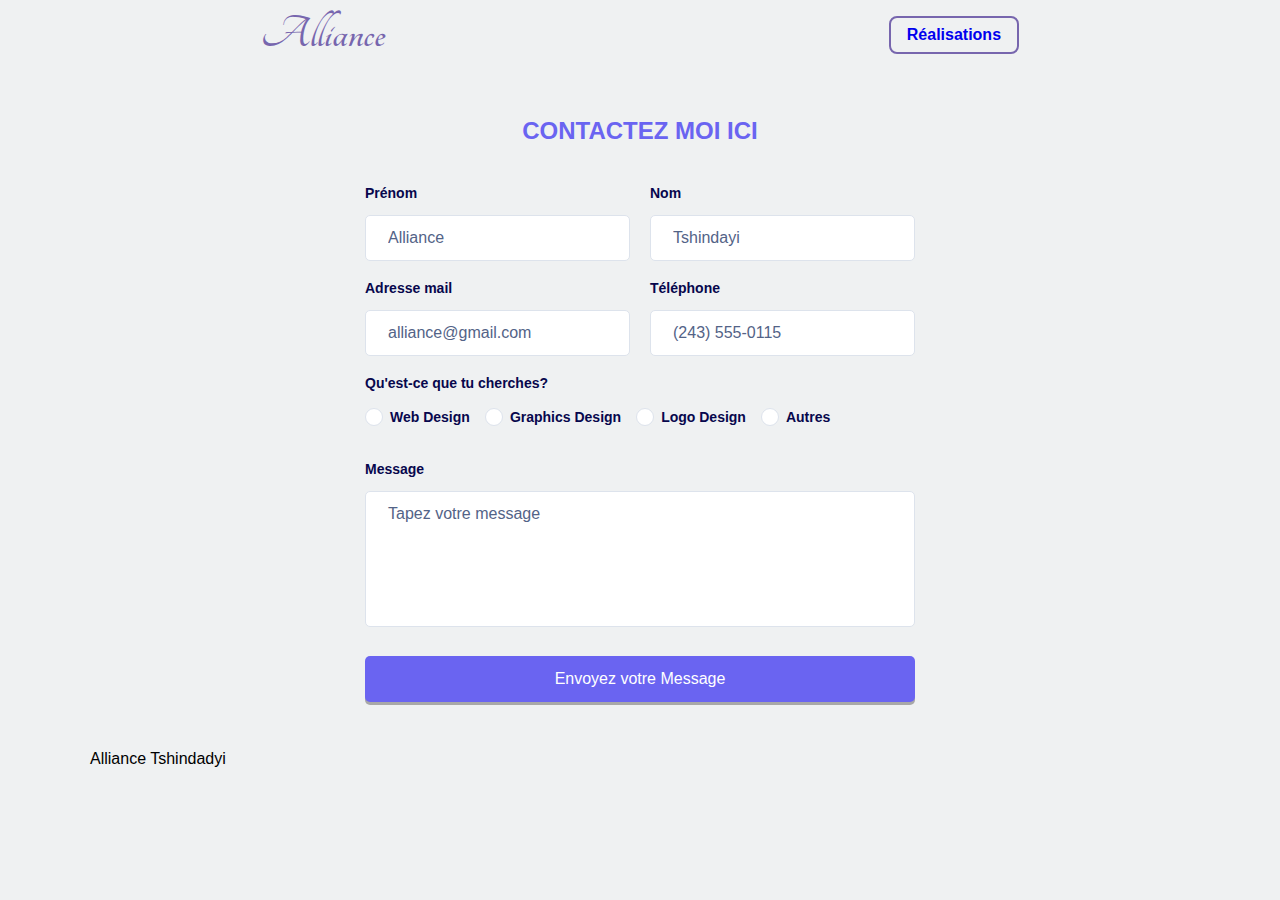
==== contact/contact.html @ b0b97971 "les mofications et les ajustements" ====
<!DOCTYPE html>
<html lang="en">
<head>
    <meta charset="UTF-8">
    <meta http-equiv="X-UA-Compatible" content="IE=edge">
    <meta name="viewport" content="width=device-width, initial-scale=1.0">
    <link rel="stylesheet" href="/css/style.css">
    <link rel="stylesheet" href="/css/contact.css">
    <link rel="stylesheet" href="https://fonts.googleapis.com/css?family=Tangerine">
    <title>Document</title>
</head>
<body>
    <section>
        <header>
            <div class="logo"><a href="/index.html"> Alliance</a></div>
            <!-- <div><h1>Bienvenue sur le Jeu de pendu</h1></div> -->
            <nav>
                <ul>
                    <!-- <li class="link1"><a href="">Contactez-moi</a></li> -->
                    <li class="link"><a href="https://github.com/Ally9703" target="_blank">Réalisations</a></li>
                </ul>
            </nav>
        </header>
    </section>

    <div class="formbold-main-wrapper">
        <div class="formbold-form-wrapper">
            <h2 style="color: #6A64F1;  text-align: center;">CONTACTEZ MOI ICI </h2> <br> <br>
            <form action="https://formbold.com/s/FORM_ID" method="POST">
                <div class="formbold-input-flex">
                <div>
                    <label for="firstname" class="formbold-form-label"> Prénom </label>
                    <input
                    type="text"
                    name="firstname"
                    id="firstname"
                    placeholder="Alliance"
                    class="formbold-form-input"
                    />
                </div>
                <div>
                    <label for="lastname" class="formbold-form-label"> Nom </label>
                    <input
                    type="text"
                    name="lastname"
                    id="lastname"
                    placeholder="Tshindayi"
                    class="formbold-form-input"
                    />
                </div>
                </div>
        
                <div class="formbold-input-flex">
                <div>
                    <label for="email" class="formbold-form-label"> Adresse mail </label>
                    <input
                    type="email"
                    name="email"
                    id="email"
                    placeholder="alliance@gmail.com"
                    class="formbold-form-input"
                    />
                </div>
                <div>
                    <label for="phone" class="formbold-form-label"> Téléphone </label>
                    <input
                    type="text"
                    name="phone"
                    id="phone"
                    placeholder="(243) 555-0115"
                    class="formbold-form-input"
                    />
                </div>
                </div>
        
                <div class="formbold-input-radio-wrapper">
                    <label for="jobtitle" class="formbold-form-label"> Qu'est-ce que tu cherches? </label>
        
                    <div class="formbold-radio-flex">
                    <div class="formbold-radio-group">
                        <label class="formbold-radio-label">
                        <input class="formbold-input-radio" type="radio" name="jobtitle" id="jobtitle">
                        Web Design
                        <span class="formbold-radio-checkmark"></span>
                        </label>
                    </div>
        
                    <div class="formbold-radio-group">
                        <label class="formbold-radio-label">
                        <input class="formbold-input-radio" type="radio" name="jobtitle" id="jobtitle">
                        Graphics Design
                        <span class="formbold-radio-checkmark"></span>
                        </label>
                    </div>
        
                    <div class="formbold-radio-group">
                        <label class="formbold-radio-label">
                        <input class="formbold-input-radio" type="radio" name="jobtitle" id="jobtitle">
                        Logo Design
                        <span class="formbold-radio-checkmark"></span>
                        </label>
                    </div>
        
                    <div class="formbold-radio-group">
                        <label class="formbold-radio-label">
                        <input class="formbold-input-radio" type="radio" name="jobtitle" id="jobtitle">
                        Autres
                        <span class="formbold-radio-checkmark"></span>
                        </label>
                    </div>
                    </div>
                </div>
        
                <div>
                    <label for="message" class="formbold-form-label"> Message </label>
                    <textarea
                        rows="6"
                        name="message"
                        id="message"
                        placeholder="Tapez votre message"
                        class="formbold-form-input"
                    ></textarea>
                </div>
        
                <button class="formbold-btn">
                    Envoyez votre Message
                </button>
            </form>
        </div>
    </div>
    <footer>
            <span>Alliance Tshindadyi</span>
    </footer>
</body>
</html>
---- css/style.css ----
* {
    margin: 0;
    padding: 0;
    text-decoration: none;
    outline: none;
    font-family: Arial, Helvetica, sans-serif, 'Roboto';
    list-style: none;
}
:root {
    --bg-color: #eff1f2;
    --dark-bg-color: rgb(65, 60, 60);
    --primary-color: #7766ae;
    --secondary-color: #14b8a6;
    --secondary-color-light: #18f9df;
    --text-color: #484848;
    --danger-color-light: #ffa4a4;
    --gold-color: #ebd298;
    --boxshadow-color:#a8a8a8;
    --border-color-blue: rgb(0, 0, 255);
}

body{
    background-color: var(--bg-color);
    display: flex;
    flex-direction: column;
    width: 100vw;
}
header{
    padding: 9px;
    text-align: center;
    display: flex;
    justify-content: space-around;
    align-items: center;
    height: calc(100% - 2px);
    box-shadow: 0 3px var(--primary-color);
}

.logo a{
    font-family: 'Tangerine', serif;
    font-size: 48px;
    font-weight: bold;
    color: var(--primary-color);
}

nav ul {
    display: flex;
    gap: 20px;
}

.container{
    width: 1100px;
    margin: 0 auto;
}

.link{
    border: 2px solid var(--primary-color);
    border-radius: 8px;
    padding: 0.5rem 1rem;
    transition: all .25s ease;
    font-weight: bold;
}

.link:hover{
    background-color:var(--primary-color);
    color :red;
}

.link1{
    border-radius: 8px;
    padding: 0.5rem 1rem;
    transition: all .25s ease;
    font-weight: bold;
}


/* CONTAINER DE DEUX ECRANTS DES IMAGES ET RESULTA */
.contenues{
    display: flex;
    justify-content: space-around;
    margin-bottom: 10px;
}

.images{
    /* border: 1px solid var(--border-color-blue); */
    background-color:rgb(118, 147, 159);
    border-radius: 5px;
    position: relative;
    width: 500px;
    height: 50vh;
    margin-top: 11px;
    border-radius: 5%; 
    box-shadow: -2px 6px 11px 0px rgba(111, 69, 69, 0.95);
    -webkit-box-shadow: -2px 6px 11px 0px rgba(111, 69, 69, 0.95);
    -moz-box-shadow: -2px 6px 11px 0px rgba(111, 69, 69, 0.95);
}

.containerCompteur{
    /* border: 1px solid var(--border-color-blue); */
    background-color:rgb(118, 147, 159);
    border-radius: 5px;
    position: relative;
    width: 400px;
    height: 50vh;
    margin-top: 11px;
    border-radius: 5%; 
    box-shadow: -2px 6px 11px 0px rgba(111, 69, 69, 0.95);
    -webkit-box-shadow: -2px 6px 11px 0px rgba(111, 69, 69, 0.95);
    -moz-box-shadow: -2px 6px 11px 0px rgba(111, 69, 69, 0.95);
}

img{
    display:none;
    position: absolute;
    user-select: none;
    margin-left: 70px;
    width: 100%;
}

.motAleatoire {
    text-align: center;
    margin-top: 25%;
    font-size: 3em;
    font-weight: bold;
    color: #fff;
}

h3 span{
    color: red;
    font-weight: bold;
    border: 2px solid rgb(140, 213, 245);
    border-radius: 12px;
    padding: 5px;
    background-color:rgb(140, 213, 245);
}

/*  CONTAINER DES TOUCHES */
.touches{
    display: grid;
    grid-template-columns: repeat(13, 50px);
    grid-template-rows: repeat(5, 50px);
    grid-gap: 7px;
    justify-content: center;
    height: 167px;
}

button{
    border: none;
    outline:none;
    border-radius: 5px;
    box-shadow: 0 3px #a8a8a8;
    font-size:18px;
    cursor: pointer;
    font-weight: bold;
    background-color: var(--dark-bg-color);
    color:white;
}

button:active{
    box-shadow: 0 1px #a8a8a8; 
    transform: translateY(2px);
}

button[value="10"]{
    background-color: #463e34;
    color: white;
}

button[value="10"]{
    grid-column: span 13;
    grid-column-start:3 ;
    grid-column-end:12 ;
    font-weight: bold;
    color: white;
    font-size: 30px;
}

/* LA CLASSE REUSSITE ET ECHEC */

.gagner, .perdre {
    height: 100vh;
    width: 100vw;
    display: flex;
    align-items: center;
    justify-content: center;
    text-align: center;
    color: #fff;
    position: absolute;
    top: 0;
    backdrop-filter: blur(5px);
    -webkit-backdrop-filter: blur(5px);
    bottom: 0;
    transform: translateY(-100%);
    transition: all .5s;
}



.gagner .p, .h3 {
    display: block;
    font-size: 2rem;
    background-color: #7fd715;  
    padding: 15px;
    border-radius: 15px;

}

.perdre .p, .h3 {
    display: block;
    font-size: 2rem;
    background-color: #d91414;
    padding: 15px;
    border-radius: 15px;
}


.gagner .h3 {
    margin-bottom: 2rem;
    background-color: #7fd715;  
}

.perdre .h3 {
    margin-bottom: 2rem;
}

.compteur {
    margin: 25px 0;
    margin-left: 40px;
    font-size: 1.5em;
    color: white;
}


footer{
    /* padding: 5px; */
    width: 1100px;
    margin: 0 auto;
}



#nouveauJeux1, #nouveauJeux2 {
    width: 301px;
    border-radius: 15px;
    margin-top: 60px;
}

#nouveauJeux1 {
    background: #7fd715;
    border-bottom: 4px solid #599016;
}

#nouveauJeux2 {
    background: #d91414;
    border-bottom: 4px solid #900e0e;
}

#nouveauJeux1:focus {
    border-bottom: none;
}

#nouveauJeux2:focus {
    border-bottom: none;
}



@media all and (max-width: 1205px) {
    
}
---- css/contact.css ----
@import url('https://fonts.googleapis.com/css2?family=Inter:wght@400;500;600;700&display=swap');
* {
  margin: 0;
  padding: 0;
  box-sizing: border-box;
}
body {
  font-family: "Inter", sans-serif;
  /* background-color:rgb(118, 147, 159); */
}
.formbold-main-wrapper{
    background-color:#eff1f2;
}

.formbold-main-wrapper {
  display: flex;
  align-items: center;
  justify-content: center;
  padding: 48px;
  
}

.formbold-form-wrapper {
  margin: 0 auto;
  max-width: 550px;
  width: 100%;
  /* background: white; */
  /* background-color:rgb(118, 147, 159); */
}

.formbold-input-flex {
  display: flex;
  gap: 20px;
  margin-bottom: 15px;
}
.formbold-input-flex > div {
  width: 50%;
}

.formbold-input-radio-wrapper {
  margin-bottom: 28px;
}
.formbold-radio-flex {
  display: flex;
  align-items: center;
  gap: 15px;
}
.formbold-radio-label {
  font-size: 14px;
  line-height: 24px;
  color: #07074D;
  position: relative;
  padding-left: 25px;
  cursor: pointer;
  -webkit-user-select: none;
  -moz-user-select: none;
  -ms-user-select: none;
  user-select: none;
  font-weight: bold;;
}
.formbold-input-radio {
  position: absolute;
  opacity: 0;
  cursor: pointer;
}
.formbold-radio-checkmark {
  position: absolute;
  top: -1px;
  left: 0;
  height: 18px;
  width: 18px;
  background-color: #FFFFFF;
  border: 1px solid #DDE3EC;
  border-radius: 50%;
}
.formbold-radio-label .formbold-input-radio:checked ~ .formbold-radio-checkmark {
  background-color: #6A64F1;
}
.formbold-radio-checkmark:after {
  content: "";
  position: absolute;
  display: none;
}

.formbold-radio-label .formbold-input-radio:checked ~ .formbold-radio-checkmark:after {
  display: block;
}

.formbold-radio-label .formbold-radio-checkmark:after {
  top: 50%;
  left: 50%;
  width: 10px;
  height: 10px;
  border-radius: 50%;
  background: #FFFFFF;
  transform: translate(-50%, -50%);
}

.formbold-form-input {
  width: 100%;
  padding: 13px 22px;
  border-radius: 5px;
  border: 1px solid #DDE3EC;
  background: #FFFFFF;
  font-weight: 500;
  font-size: 16px;
  color: #07074D;
  outline: none;
  resize: none;
}
.formbold-form-input::placeholder {
  color: #536387;
}
.formbold-form-input:focus {
  border-color: #6a64f1;
  box-shadow: 0px 3px 8px rgba(0, 0, 0, 0.05);
}
.formbold-form-label {
  color: #07074D;
  font-size: 14px;
  line-height: 24px;
  display: block;
  margin-bottom: 10px;
  font-weight: bold;;
}

.formbold-btn {
  text-align: center;
  width: 100%;
  font-size: 16px;
  border-radius: 5px;
  padding: 14px 25px;
  border: none;
  font-weight: 500;
  background-color: #6A64F1;
  color: white;
  cursor: pointer;
  margin-top: 25px;
}
.formbold-btn:hover {
  box-shadow: 0px 3px 8px rgba(0, 0, 0, 0.05);
}
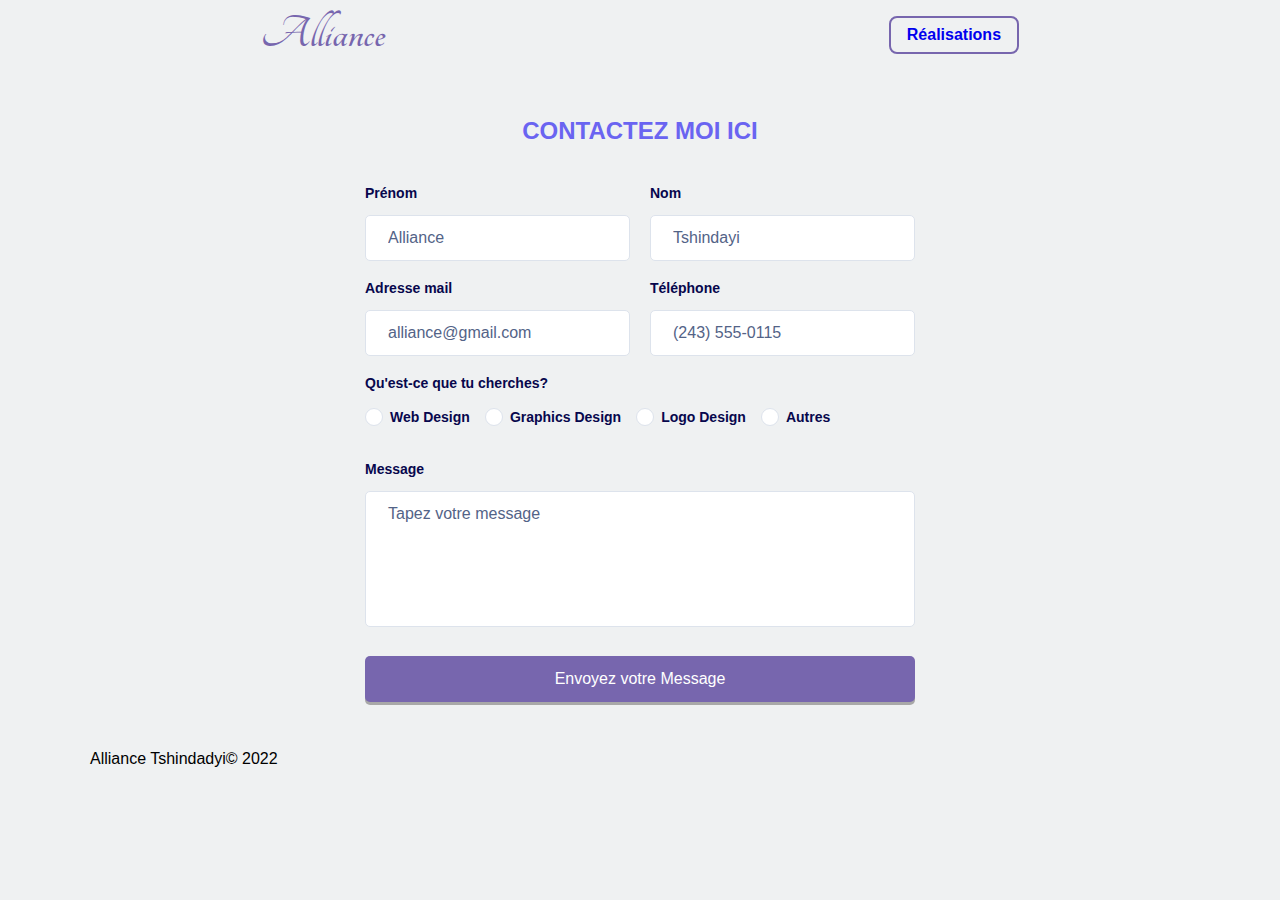
==== commit ed378a3f: "les dernières mises à jour" ====
--- a/contact/contact.html
+++ b/contact/contact.html
@@ -7,7 +7,7 @@
     <link rel="stylesheet" href="/css/style.css">
     <link rel="stylesheet" href="/css/contact.css">
     <link rel="stylesheet" href="https://fonts.googleapis.com/css?family=Tangerine">
-    <title>Document</title>
+    <title>Jeu du pendu/contact</title>
 </head>
 <body>
     <section>
@@ -129,7 +129,7 @@
         </div>
     </div>
     <footer>
-            <span>Alliance Tshindadyi</span>
+            <span>Alliance Tshindadyi&copy; 2022</span>
     </footer>
 </body>
 </html>--- a/css/style.css
+++ b/css/style.css
@@ -10,11 +10,7 @@
     --bg-color: #eff1f2;
     --dark-bg-color: rgb(65, 60, 60);
     --primary-color: #7766ae;
-    --secondary-color: #14b8a6;
-    --secondary-color-light: #18f9df;
-    --text-color: #484848;
     --danger-color-light: #ffa4a4;
-    --gold-color: #ebd298;
     --boxshadow-color:#a8a8a8;
     --border-color-blue: rgb(0, 0, 255);
 }
@@ -25,6 +21,7 @@
     flex-direction: column;
     width: 100vw;
 }
+/* L'ENTETE  ET LE NAV*/
 header{
     padding: 9px;
     text-align: center;
@@ -47,10 +44,6 @@
     gap: 20px;
 }
 
-.container{
-    width: 1100px;
-    margin: 0 auto;
-}
 
 .link{
     border: 2px solid var(--primary-color);
@@ -62,7 +55,9 @@
 
 .link:hover{
     background-color:var(--primary-color);
-    color :red;
+}
+.link a:hover{
+    color: white;
 }
 
 .link1{
@@ -72,6 +67,10 @@
     font-weight: bold;
 }
 
+.container{
+    width: 1100px;
+    margin: 0 auto;
+}
 
 /* CONTAINER DE DEUX ECRANTS DES IMAGES ET RESULTA */
 .contenues{
--- a/css/contact.css
+++ b/css/contact.css
@@ -5,10 +5,11 @@
   padding: 0;
   box-sizing: border-box;
 }
+
 body {
   font-family: "Inter", sans-serif;
-  /* background-color:rgb(118, 147, 159); */
 }
+
 .formbold-main-wrapper{
     background-color:#eff1f2;
 }
@@ -133,7 +134,7 @@
   padding: 14px 25px;
   border: none;
   font-weight: 500;
-  background-color: #6A64F1;
+  background-color: #7766ae;
   color: white;
   cursor: pointer;
   margin-top: 25px;
